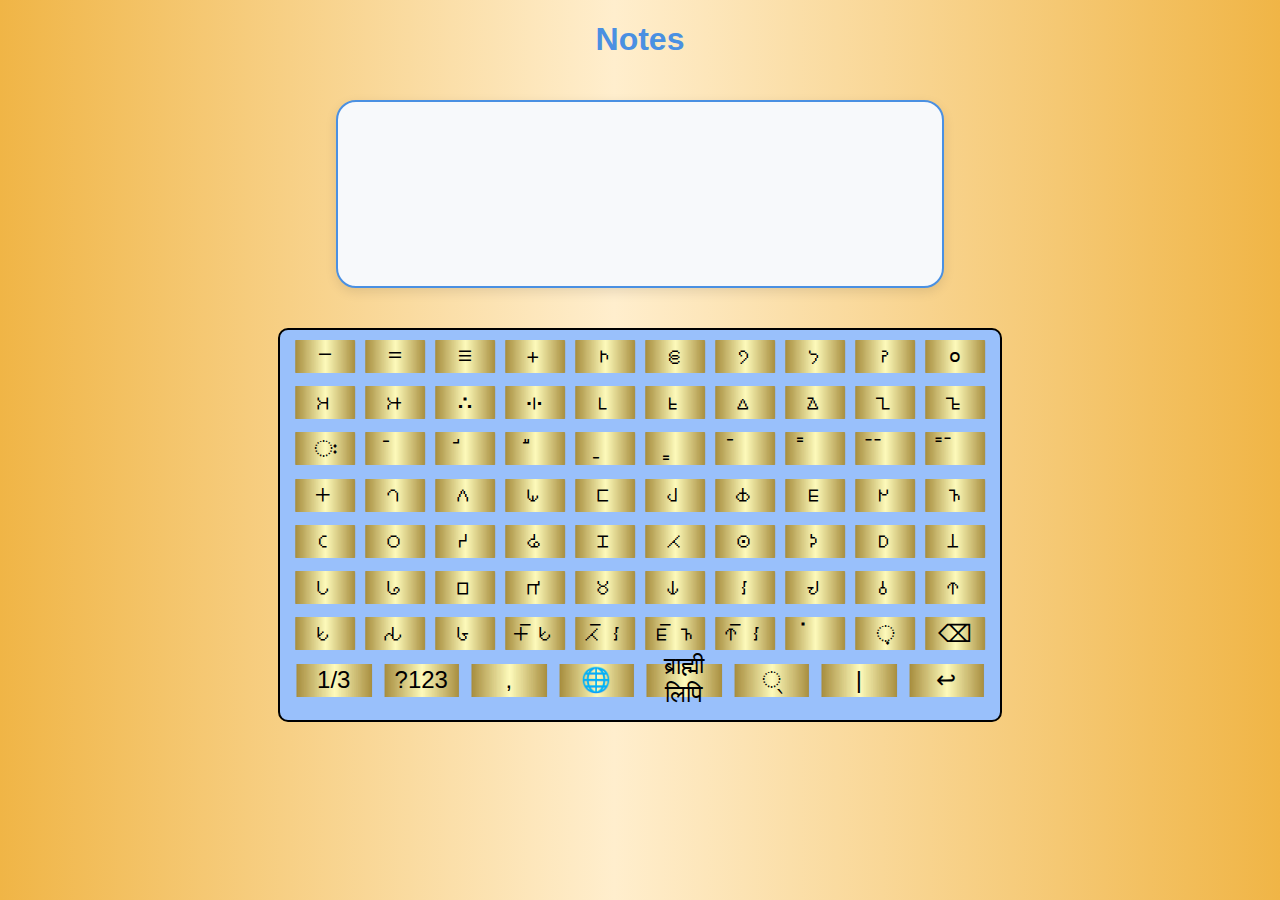
==== home.html @ 21d93ccb "Add files via upload" ====
<!DOCTYPE html>
<html lang="en">

<head>
  <meta charset="UTF-8">
  <meta name="viewport" content="width=device-width, initial-scale=1.0">
  <title>Brahmi Script Keyboard</title>
  <link rel="stylesheet" href="styles.css">
</head>

<body
  style="background: rgb(240,181,70); background: linear-gradient(90deg, rgba(240,181,70,1) 0%, rgba(255,238,205,1) 48%, rgba(240,181,70,1) 100%);">
  <div class="keyboard-container">
    <h1 style="text-align: center; font-family: Arial, sans-serif; color: #4A90E2;">Notes</h1>
    <div style="display: flex; justify-content: center; align-items: center; width: 100%; ">
      <!-- Centered Text Area -->
      <div style="text-align: center; width: 100%; max-width: 800px;">
        <textarea id="textInput" style="
        width: 90%; 
        max-width: 600px;
        height: 180px; 
        border-radius: 20px; 
        resize: none; 
        margin: 20px auto; 
        display: block; 
        font-size: 1.2rem; 
        font-family: 'Arial', sans-serif;
        line-height: 1.5; 
        box-shadow: 0 4px 12px rgba(0, 0, 0, 0.1); 
        border: 2px solid #4A90E2; 
        background-color: #F7F9FB;
        color: #333;
      " placeholder="                  लिखना शुरू करें।
      𑁈𑀰𑁆𑀭𑀻 𑀆𑀤𑀺𑀦𑀸𑀣𑀸𑀬 𑀦𑀫:𑁈 𑁈 𑀦𑀫𑁄 𑀩𑀁𑀪𑀻𑀏 𑀮𑀺𑀯𑀺𑀏𑁈 𑀬𑀳 𑀮𑀺𑀧𑀺 𑀆𑀤𑀺𑀦𑀸𑀣 𑀪𑀕𑀯𑀸𑀦𑁆 𑀚𑀻 𑀦𑁂 𑀅𑀧𑀦𑀻 𑀧𑀼𑀢𑁆𑀭𑀻 𑀩𑁆𑀭𑀸𑀳𑁆𑀫𑀻 𑀓𑁄 𑀲𑀺𑀔𑀸𑀈 𑀣𑀻, 𑀉𑀲𑀻 𑀓𑁂 𑀦𑀸𑀫 𑀲𑁂 𑀬𑀳 𑀮𑀺𑀧𑀺 𑀘𑀮𑀻 𑀳𑁃𑁇">
    </textarea>
      </div>
    </div>



    <!-- Divider -->
    <!-- <div style="width: 2px; height: 200px; background-color: #ccc;"></div> -->

  </div>

  <div class="keyboard" id="keyboard1">
    <!-- Row 1 -->
    <button data-char="𑁒">𑁒</button>
    <button data-char="𑁓">𑁓</button>
    <button data-char="𑁔">𑁔</button>
    <button data-char="𑁕">𑁕</button>
    <button data-char="𑁖">𑁖</button>
    <button data-char="𑁗">𑁗</button>
    <button data-char="𑁘">𑁘</button>
    <button data-char="𑁙">𑁙</button>
    <button data-char="𑁚">𑁚</button>
    <button data-char="०">०</button>

    <button data-char="𑀅">𑀅</button>
    <button data-char="𑀆">𑀆</button>
    <button data-char="𑀇">𑀇</button>
    <button data-char="𑀈">𑀈</button>
    <button data-char="𑀉">𑀉</button>
    <button data-char="𑀊">𑀊</button>
    <button data-char="𑀏">𑀏</button>
    <button data-char="𑀐">𑀐</button>
    <button data-char="𑀑">𑀑</button>
    <button data-char="𑀒">𑀒</button>

    <button data-char="ः">ः</button>
    <button data-char="𑀸">𑀸</button>
    <button data-char="𑀺">𑀺</button>
    <button data-char="𑀻">𑀻</button>
    <button data-char="𑀼">𑀼</button>
    <button data-char="𑀽">𑀽</button>
    <button data-char="𑁂">𑁂</button>
    <button data-char="𑁃">𑁃</button>
    <button data-char="𑁄">𑁄</button>
    <button data-char="𑁅">𑁅</button>
    <!-- Row 2 -->
    <button data-char="𑀓">𑀓</button>
    <button data-char="𑀔">𑀔</button>
    <button data-char="𑀕">𑀕</button>
    <button data-char="𑀖">𑀖</button>
    <button data-char="𑀗">𑀗</button>
    <button data-char="𑀘">𑀘</button>
    <button data-char="𑀙">𑀙</button>
    <button data-char="𑀚">𑀚</button>
    <button data-char="𑀛">𑀛</button>
    <button data-char="𑀜">𑀜</button>
    <!-- Row 3 -->
    <button data-char="𑀝">𑀝</button>
    <button data-char="𑀞">𑀞</button>
    <button data-char="𑀟">𑀟</button>
    <button data-char="𑀠">𑀠</button>
    <button data-char="𑀡">𑀡</button>
    <button data-char="𑀢">𑀢</button>
    <button data-char="𑀣">𑀣</button>
    <button data-char="𑀤">𑀤</button>
    <button data-char="𑀥">𑀥</button>
    <button data-char="𑀦">𑀦</button>
    <!-- Row 4 -->
    <button data-char="𑀧">𑀧</button>
    <button data-char="𑀨">𑀨</button>
    <button data-char="𑀩">𑀩</button>
    <button data-char="𑀪">𑀪</button>
    <button data-char="𑀫">𑀫</button>
    <button data-char="𑀬">𑀬</button>
    <button data-char="𑀭">𑀭</button>
    <button data-char="𑀮">𑀮</button>
    <button data-char="𑀯">𑀯</button>
    <button data-char="𑀰">𑀰</button>
    <!-- Row 5 -->
    <button data-char="𑀱">𑀱</button>
    <button data-char="𑀲">𑀲</button>
    <button data-char="𑀳">𑀳</button>
    <button data-char="𑀓𑁆𑀱">𑀓𑁆𑀱</button>
    <button data-char="𑀢𑁆𑀭">𑀢𑁆𑀭</button>
    <button data-char="𑀚𑁆𑀜">𑀚𑁆𑀜</button>
    <button data-char="𑀰𑁆𑀭">𑀰𑁆𑀭</button>
    <button data-char="𑀁">𑀁</button>
    <button data-char="़">़</button>
    <button data-char="←" class="⌫">⌫</button>
    <!-- Row 6 -->
    <button data-char="" class="symbol" onclick="toggleKeyboard('keyboard2')">1/3</button>
    <button data-char="" class="symbol" onclick="showOtherKeyboard()">?123</button>
    <button data-char="," class="symbol">,</button>
    <button data-char="" onclick="toggleKeyboard('keyboard6')" class="symbol">🌐</button>
    <button data-char="space" class="" style="width: 350px;">ब्राह्मी लिपि</button>
    <button data-char="्" class="">्</button>
    <button data-char="|">|</button>
    <button data-char="↩">↩</button>
  </div>
  <div id="otherKeyboard" class="keyboard" style="display: none;">
    <!-- Mockup of other keyboard -->
    <button data-char="1">1</button>
    <button data-char="2">2</button>
    <button data-char="3">3</button>
    <button data-char="4">4</button>
    <button data-char="5">5</button>
    <button data-char="6">6</button>
    <button data-char="7">7</button>
    <button data-char="8">8</button>
    <button data-char="9">9</button>
    <button data-char="0">0</button>


    <button data-char="@">@</button>
    <button data-char="#">#</button>
    <button data-char="₹">₹</button>
    <button data-char="_">_</button>
    <button data-char="&">&</button>
    <button data-char="-">-</button>
    <button data-char="+">+</button>
    <button data-char="(">(</button>
    <button data-char=")">)</button>
    <button data-char="/">/</button>

    <button data-char="~">~</button>
    <button data-char="`">`</button>
    <button data-char="|">|</button>
    <button data-char="•">•</button>
    <button data-char="√">√</button>
    <button data-char="π">π</button>
    <button data-char="÷">÷</button>
    <button data-char="x">x</button>
    <button data-char="x">x</button>
    <button data-char="△">△</button>


    <button data-char="£">£</button>
    <button data-char="€">€</button>
    <button data-char="$">$</button>
    <button data-char="¢">¢</button>
    <button data-char="^">^</button>
    <button data-char="º">º</button>
    <button data-char="=">=</button>
    <button data-char="{">{</button>
    <button data-char="}">}</button>
    <button data-char="\">\</button>
    <button data-char="%">%</button>
    <button data-char="©">©</button>
    <button data-char="®">®</button>
    <button data-char="[">[</button>
    <button data-char="]">]</button>

    <button data-char="" onclick="showOtherKeyboards()">=\< </button>
        <button data-char="*">*</button>
        <button data-char="&quot;">"</button>
        <button data-char="'">'</button>
        <button data-char=":">:</button>
        <button data-char=";">;</button>
        <!-- <buttons data-char="" style="width: 200px;color: yellow;">Spacebar</buttons> -->

        <button data-char="!">!</button>
        <button data-char="?">?</button>


        <button data-char="" onclick="showMainKeyboard()">ABC</button>
        <!-- Add more buttons or other elements as needed -->
  </div>

  <div id="otherKeyboardsigns" class="keyboard" style="display: none;">
    <button data-char="~">~</button>
    <button data-char="`">`</button>
    <button data-char="|">|</button>
    <button data-char="•">•</button>
    <button data-char="√">√</button>
    <button data-char="π">π</button>
    <button data-char="÷">÷</button>
    <button data-char="x">x</button>
    <button data-char="x">x</button>
    <button data-char="△">△</button>


    <button data-char="£">£</button>
    <button data-char="€">€</button>
    <button data-char="$">$</button>
    <button data-char="¢">¢</button>
    <button data-char="^">^</button>
    <button data-char="º">º</button>
    <button data-char="=">=</button>
    <button data-char="{">{</button>
    <button data-char="}">}</button>
    <button data-char="\">\</button>
    <button data-char="%">%</button>
    <button data-char="©">©</button>
    <button data-char="®">®</button>
    <button data-char="[">[</button>
    <button data-char="]">]</button>
    <button data-char="" onclick="showMainKeyboard()">ABC</button>
  </div> 


  <div class="keyboard" id="keyboard10" style="display: none;">
    <!-- Row 1 -->
    <button data-char="𑁒">1</button>
    <button data-char="𑁓">2</button>
    <button data-char="𑁔">3</button>
    <button data-char="𑁕">4</button>
    <button data-char="𑁖">5</button>
    <button data-char="𑁗">6</button>
    <button data-char="𑁘">7</button>
    <button data-char="𑁙">8</button>
    <button data-char="𑁚">9</button>
    <button data-char="०">0</button>

    <button data-char="𑀅">अ</button>
    <button data-char="𑀆">आ</button>
    <button data-char="𑀇">इ</button>
    <button data-char="𑀈">ई</button>
    <button data-char="𑀉">उ</button>
    <button data-char="𑀊">ऊ</button>
    <button data-char="𑀏">ए</button>
    <button data-char="𑀐">ऐ</button>
    <button data-char="𑀑">ओ</button>
    <button data-char="𑀒">औ</button>

    <button data-char="ः">अः</button>
    <button data-char="𑀸">ा</button>
    <button data-char="𑀺">ि</button>
    <button data-char="𑀻">ी</button>
    <button data-char="𑀼">ु</button>
    <button data-char="𑀽">ू</button>
    <button data-char="𑁂">े</button>
    <button data-char="𑁃">ै</button>
    <button data-char="𑁄">ो</button>
    <button data-char="𑁅">ौ</button>

    <button data-char="𑀓">क</button>
    <button data-char="𑀔">ख</button>
    <button data-char="𑀕">ग</button>
    <button data-char="𑀖">घ</button>
    <button data-char="𑀗">ङ</button>
    <button data-char="𑀘">च</button>
    <button data-char="𑀙">छ</button>
    <button data-char="𑀚">ज</button>
    <button data-char="𑀛">झ</button>
    <button data-char="𑀜">ञ</button>
    <!-- Row 3 -->
    <button data-char="𑀝">ट</button>
    <button data-char="𑀞">ठ</button>
    <button data-char="𑀟">ढ</button>
    <button data-char="𑀠">ड</button>
    <button data-char="𑀡">ण</button>
    <button data-char="𑀢">त</button>
    <button data-char="𑀣">थ</button>
    <button data-char="𑀤">द</button>
    <button data-char="𑀥">ध</button>
    <button data-char="𑀦">न</button>
    <!-- Row 4 -->
    <button data-char="𑀧">प</button>
    <button data-char="𑀨">फ</button>
    <button data-char="𑀩">ब</button>
    <button data-char="𑀪">भ</button>
    <button data-char="𑀫">म</button>
    <button data-char="𑀬">य</button>
    <button data-char="𑀭">र</button>
    <button data-char="𑀮">ल</button>
    <button data-char="𑀯">व</button>
    <button data-char="𑀰">श</button>
    <!-- Row 5 -->
    <button data-char="𑀱">ष</button>
    <button data-char="𑀲">स</button>
    <button data-char="𑀳">ह</button>
    <button data-char="𑀓𑁆𑀱">क्ष</button>
    <button data-char="𑀢𑁆𑀭">त्र</button>
    <button data-char="𑀚𑁆𑀜">ज्ञ</button>
    <button data-char="𑀰𑁆𑀭">श्र</button>
    <button data-char="𑀁">𑀁</button>
    <button data-char="़">़</button>
    <button data-char="←" class="⌫">⌫</button>

    <!-- Row 6 -->
    <button data-char="" class="symbol" onclick="toggleKeyboard('keyboard11')">1/4</button>
    <button data-char="" class="symbol" onclick="showOtherKeyboard()">?123</button>
    <button data-char="," class="symbol">,</button>
    <button data-char="" id="languageButton" class="symbol" onclick="toggleKeyboard('keyboard5')">🌐</button>
    <button data-char="space" class="" style="width: 220px !important; display: block;">ब्राह्मी लिपि</button>
    <button data-char="्" class="">्</button>
    <button data-char="|">।</button>
    <button data-char="↩">↩</button>
  </div>


  <div class="keyboard" id="keyboard11" style="display: none;">
    <button data-char="𑁒">𑁒</button>
    <button data-char="𑁓">𑁓</button>
    <button data-char="𑁔">𑁔</button>
    <button data-char="𑁕">𑁕</button>
    <button data-char="𑁖">𑁖</button>
    <button data-char="𑁗">𑁗</button>
    <button data-char="𑁘">𑁘</button>
    <button data-char="𑁙">𑁙</button>
    <button data-char="𑁚">𑁚</button>
    <button data-char="०">०</button>

    <button data-char="𑀚𑁆𑀜">ज्ञ</button>
    <button data-char="𑀢𑁆𑀭">त्र</button>
    <button data-char="𑀲𑁆𑀝">स्ट</button>
    <button data-char="𑀲𑁆𑀢">स्त</button>
    <button data-char="𑀗">ङ</button>
    <button data-char="𑀜">ञ</button>
    <button data-char="𑀰𑁆𑀭">श्र</button>
    <button data-char="𑀓𑁆𑀭">क्र</button>
    <button data-char="𑀕𑁆𑀭">ग्र</button>
    <button data-char="𑀤𑁆𑀭">द्र</button>

    <button data-char="𑀥𑁆𑀭">ध्र</button>
    <button data-char="𑀧𑁆𑀭">प्र</button>
    <button data-char="𑀩𑁆𑀭">ब्र</button>
    <button data-char="𑀪𑁆𑀭">भ्र</button>
    <button data-char="𑀫𑁆𑀭">म्र</button>
    <button data-char="𑀨𑁆𑀭">फ्र</button>
    <button data-char="𑀯𑁆𑀭">व्र</button>
    <button data-char="𑀓𑁆𑀢">क्त</button>
    <button data-char="𑀢𑁆𑀢">त्त</button>
    <button data-char="𑀳𑁆𑀫">ह्म</button>

    <button data-char="𑀭𑁆𑀭">र्र</button>
    <button data-char="𑀲𑁆𑀭">स्र</button>
    <button data-char="𑀳𑁆𑀭">ह्र</button>
    <button data-char="𑀭𑁆𑀓">र्क</button>
    <button data-char="𑀭𑁆𑀕">र्ग</button>
    <button data-char="𑀭𑁆𑀘">र्च</button>
    <button data-char="𑀭𑁆𑀚">र्ज</button>
    <button data-char="𑀭𑁆𑀢">र्त</button>
    <button data-char="𑀭𑁆𑀣">र्थ</button>
    <button data-char="𑀭𑁆𑀤">र्द</button>

    <button data-char="𑀭𑁆𑀦">र्न</button>
    <button data-char="𑀭𑁆𑀫">र्म</button>
    <button data-char="𑀭𑁆𑀰">र्श</button>
    <button data-char="𑀭𑁆𑀱">र्ष</button>
    <button data-char="𑀭𑁆𑀲">र्स</button>
    <button data-char="𑀭𑁆𑀧">र्प</button>
    <button data-char="𑀢𑁆𑀣">त्थ</button>
    <button data-char="𑀢𑁆𑀦">त्न</button>
    <button data-char="𑀢𑁆𑀫">त्म</button>
    <button data-char="𑀢𑁆𑀬">त्य</button>


    <button data-char="𑀢𑁆𑀯">त्व</button>
    <button data-char="𑀤𑁆𑀤">द्द</button>
    <button data-char="𑀤𑁆𑀥">द्ध</button>
    <button data-char="𑀤𑁆𑀩">द्ब</button>
    <button data-char="𑀤𑁆𑀪">द्भ</button>
    <button data-char="𑀤𑁆𑀫">द्म</button>
    <button data-char="𑀤𑁆𑀯">द्व</button>
    <button data-char="𑀤𑀾">दृ</button>
    <button data-char="⌫">⌫</button>
    <button data-char="⌫"></button>

    <button data-char="" class="symbol" onclick="toggleKeyboard('keyboard4')">2/3</button>
    <button data-char="" class="symbol" onclick="showOtherKeyboard()">?123</button>
    <button data-char=",">,</button>
    <button data-char="" id="languageButton" class="symbol" onclick="toggleKeyboard('keyboard5')">🌐</button>
    <button data-char="हिन्दी">हिन्दी</button>
    <button data-char="्">्</button>
    <button data-char="।">।</button>
    <button data-char="↩">↩</button>
  </div>



  <div class="keyboard" id="keyboard4" style="display: none;">

    <button data-char="𑁒">𑁒</button>
    <button data-char="𑁓">𑁓</button>
    <button data-char="𑁔">𑁔</button>
    <button data-char="𑁕">𑁕</button>
    <button data-char="𑁖">𑁖</button>
    <button data-char="𑁗">𑁗</button>
    <button data-char="𑁘">𑁘</button>
    <button data-char="𑁙">𑁙</button>
    <button data-char="𑁚">𑁚</button>
    <button data-char="०">०</button>

    <button data-char="𑀭𑁆𑀝">र्ट</button>
    <button data-char="𑀭𑁆𑀔">र्ख</button>
    <button data-char="𑀭𑁆𑀬">र्य</button>
    <button data-char="𑀔𑁆𑀬">ख्य</button>
    <button data-char="𑀚𑁆𑀬">ज्य</button>
    <button data-char="𑀢𑁆𑀬">त्य</button>
    <button data-char="𑀥𑁆𑀬">ध्य</button>
    <button data-char="𑀧𑁆𑀬">प्य</button>
    <button data-char="𑀪𑁆𑀬">भ्य</button>
    <button data-char="𑀮𑁆𑀬">ल्य</button>

    <button data-char="𑀯𑁆𑀬">व्य</button>
    <button data-char="𑀱𑁆𑀬">ष्य</button>
    <button data-char="𑀲𑁆𑀬">स्य</button>
    <button data-char="𑀦𑁆𑀝">न्ट</button>
    <button data-char="𑀦𑁆𑀢">न्त</button>
    <button data-char="𑀦𑁆𑀣">न्थ</button>
    <button data-char="𑀦𑁆𑀤">न्द</button>
    <button data-char="𑀦𑁆𑀦">न्न</button>
    <button data-char="𑀦𑁆𑀬">न्य</र्नbutton>
      <button data-char="𑀦𑁆𑀳">न्ह</button>

      <button data-char="𑀫𑁆𑀘">म्च</button>
      <button data-char="𑀫𑁆𑀝">म्ट</button>
      <button data-char="𑀫𑁆𑀢">म्त</button>
      <button data-char="𑀫𑁆𑀧">म्प</button>
      <button data-char="𑀫𑁆𑀩">म्ब</button>
      <button data-char="𑀫𑁆𑀫">म्म</button>
      <button data-char="𑀫𑁆𑀬">म्य</button>
      <button data-char="𑀫𑁆𑀳">म्ह</button>
      <button data-char="𑀡𑁆𑀟">ण्ड</button>
      <button data-char="𑀧𑁆𑀢">प्त</button>

      <button data-char="𑀧𑁆𑀧">प्प</button>
      <button data-char="𑀧𑁆𑀮">प्ल</button>
      <button data-char="𑀩𑁆𑀚">ब्ज</button>
      <button data-char="𑀩𑁆𑀤">ब्द</button>
      <button data-char="𑀩𑁆𑀩">ब्ब</button>
      <button data-char="𑀩𑁆𑀮">ब्ल</button>
      <button data-char="𑀖𑁆𑀦">घ्न</button>
      <button data-char="𑀨𑁆𑀢">फ्त</button>
      <button data-char="𑀰𑁆𑀘">श्च</button>
      <button data-char="𑀰𑁆𑀯">श्व</button>

      <!-- <button data-char="3/4">3/4</button> -->
      <button data-char="𑀮𑁆𑀝">ल्ट</button>
      <button data-char="𑀮𑁆𑀧">ल्प</button>
      <button data-char="𑀮𑁆𑀩">ल्ब</button>
      <button data-char="𑀮𑁆𑀳">ल्ह</button>
      <button data-char="𑀱𑁆𑀝">ष्ट</button>
      <button data-char="𑀱𑁆𑀡">ष्ण</button>
      <button data-char="𑀱𑁆𑀧">ष्प</button>
      <button data-char="𑀱𑁆𑀓">ष्क</button>
      <button data-char="⌫">⌫</button>
      <button data-char="⌫"></button>
      <button data-char="" class="symbol" onclick="toggleKeyboard('keyboard12')">3/4</button>
      <button data-char="" class="symbol" onclick="showOtherKeyboard()">?123</button>
      <button data-char=",">,</button>
      <button data-char="" id="languageButton" class="symbol" onclick="toggleKeyboard('keyboard5')">🌐</button>
      <button data-char="हिन्दी">हिन्दी</button>
      <button data-char="्">्</button>
      <button data-char="।">।</button>
      <button data-char="↩">↩</button>
  </div>


  <div class="keyboard" id="keyboard5" style="display: none;">

    <button data-char="𑁒">𑁒</button>
    <button data-char="𑁓">𑁓</button>
    <button data-char="𑁔">𑁔</button>
    <button data-char="𑁕">𑁕</button>
    <button data-char="𑁖">𑁖</button>
    <button data-char="𑁗">𑁗</button>
    <button data-char="𑁘">𑁘</button>
    <button data-char="𑁙">𑁙</button>
    <button data-char="𑁚">𑁚</button>
    <button data-char="०">०</button>

    <button data-char="ऍ">ऍ</button>
    <button data-char="ऑ">ऑ</button>
    <button data-char="ऎ">ऎ</button>
    <button data-char="ऒ">ऒ</button>
    <button data-char="ॵ">ॵ</button>
    <button data-char="ॳ">ॳ</button>
    <button data-char="ॴ">ॴ</button>
    <button data-char="ॶ">ॶ</button>
    <button data-char="ॷ">ॷ</button>
    <button data-char="ॠ">ॠ</button>

    <button data-char="ॅ">ॅ</button>
    <button data-char="ॉ">ॉ</button>
    <button data-char="ॆ">ॆ</button>
    <button data-char="ॊ">ॊ</button>
    <button data-char="ॏ">ॏ</button>
    <button data-char="ऺ">ऺ</button>
    <button data-char="ऻ">ऻ</button>
    <button data-char="ॖ">ॖ</button>
    <button data-char="ॗ">ॗ</button>
    <button data-char="𑀿">ॄ</button>

    <button data-char="𑀍">ऌ</button>
    <button data-char="ॡ">ॡ</button>
    <button data-char="ऄ">ऄ</button>
    <button data-char="ॲ">ॲ</button>
    <button data-char="ॹ">ॹ</button>
    <button data-char="ॺ">ॺ</button>
    <button data-char="ॻ">ॻ</button>
    <button data-char="ॼ">ॼ</button>
    <button data-char="ॾ">ॾ</button>
    <button data-char="ॿ">ॿ</button>

    <button data-char="𑁀">ॢ</button>
    <button data-char="𑁁">ॣ</button>
    <button data-char="ऀ">ऀ</button>
    <button data-char="॒">॒</button>
    <button data-char=" ऺ ">॑</button>
    <button data-char="ॽ">ॽ</button>
    <button data-char="ऩ">ऩ</button>
    <button data-char="ऱ">ऱ</button>
    <button data-char="ऴ">ऴ</button>
    <button data-char="𑀴">ळ</button>
    

    <button data-char="॰">॰</button>
    <button data-char="  ॓ ">॓</button>
    <button data-char="  ॔ ">॔</button>
    <button data-char="ॎ">ॎ</button>
    <button data-char="ः">ः</button>
    <button data-char="ऽ">ऽ</button>
    <button data-char="॥">॥</button>
    <button data-char="ॐ">ॐ</button>
    <button data-char="⌫">⌫</button>
    <button data-char="⌫"></button>

    <button data-char="" onclick=" toggleKeyboard('keyboard6')">4/4</button>
    <button data-char="" class="symbol" onclick="showOtherKeyboard()">?123</button>
    <button data-char=",">,</button>
    <button data-char="" onclick="toggleKeyboard('keyboard9')">🌐</button>

    <button data-char="हिन्दी">हिन्दी</button>
    <button data-char="्">्</button>
    <button data-char="।">।</button>
    <button data-char="↩">↩</button>

  </div>



  <div class="keyboard" id="keyboard6" style="display: none;">
    <!-- Row 1 -->
    <button data-char="𑁒">1</button>
    <button data-char="𑁓">2</button>
    <button data-char="𑁔">3</button>
    <button data-char="𑁕">4</button>
    <button data-char="𑁖">5</button>
    <button data-char="𑁗">6</button>
    <button data-char="𑁘">7</button>
    <button data-char="𑁙">8</button>
    <button data-char="𑁚">9</button>
    <button data-char="०">0</button>

    <button data-char="𑀅">a</button>
    <button data-char="𑀆">aa</button>
    <button data-char="𑀇">i</button>
    <button data-char="𑀈">ee</button>
    <button data-char="𑀉">u</button>
    <button data-char="𑀊">oo</button>
    <button data-char="𑀏">e</button>
    <button data-char="𑀐">ai</button>
    <button data-char="𑀑">o</button>
    <button data-char="𑀒">au</button>

    <button data-char="ः">ah</button>
    <button data-char="𑀸">a</button>
    <button data-char="𑀺">i</button>
    <button data-char="𑀻">ee</button>
    <button data-char="𑀼">u</button>
    <button data-char="𑀽">oo</button>
    <button data-char="𑁂">e</button>
    <button data-char="𑁃">ai</button>
    <button data-char="𑁄">o</button>
    <button data-char="𑁅">au</button>

    <button data-char="𑀓">ka</button>
    <button data-char="𑀔">kha</button>
    <button data-char="𑀕">ga</button>
    <button data-char="𑀖">gha</button>
    <button data-char="𑀗">na</button>
    <button data-char="𑀘">cha</button>
    <button data-char="𑀙">chha</button>
    <button data-char="𑀚">ja</button>
    <button data-char="𑀛">jha</button>
    <button data-char="𑀜">na</button>
    <!-- Row 3 -->
    <button data-char="𑀝">ta</button>
    <button data-char="𑀞">tha</button>
    <button data-char="𑀟">da</button>
    <button data-char="𑀠">dha</button>
    <button data-char="𑀡">na</button>
    <button data-char="𑀢">ta</button>
    <button data-char="𑀣">tha</button>
    <button data-char="𑀤">da</button>
    <button data-char="𑀥">dha</button>
    <button data-char="𑀦">na</button>
    <!-- Row 4 -->
    <button data-char="𑀧">pa</button>
    <button data-char="𑀨">pha/fa</button>
    <button data-char="𑀩">ba</button>
    <button data-char="𑀪">bha</button>
    <button data-char="𑀫">ma</button>
    <button data-char="𑀬">ya</button>
    <button data-char="𑀭">ra</button>
    <button data-char="𑀮">la</button>
    <button data-char="𑀯">va</button>
    <button data-char="𑀰">sha</button>
    <!-- Row 5 -->
    <button data-char="𑀱">sha</button>
    <button data-char="𑀲">sa</button>
    <button data-char="𑀳">ha</button>
    <button data-char="𑀓𑁆𑀱">ksha</button>
    <button data-char="𑀢𑁆𑀭">tra</button>
    <button data-char="𑀚𑁆𑀜">gya</button>
    <button data-char="𑀰𑁆𑀭">shra</button>
    <button data-char="𑀁">n</button>
    <button data-char="़">़</button>
    <button data-char="←" class="⌫">⌫</button>

    <!-- Row 6 -->
    

    <button data-char="" class="symbol" onclick="toggleKeyboard('keyboard7')">1/4</button>

    <button data-char="" class="symbol" onclick="showOtherKeyboard()">?123</button>
    <button data-char="," class="symbol">,</button>
    <button data-char="" onclick="toggleKeyboard('keyboard10')">🌐</button>
    <button data-char="space" class="" style="width: 200px;">ब्राह्मी लिपि</button>
    <button data-char="्" class="">्</button>
    <button data-char="|">।</button>
    <button data-char="↩">↩</button>
  </div>


  <div class="keyboard" id="keyboard7" style="display: none;">

    <button data-char="𑁒">𑁒</button>
    <button data-char="𑁓">𑁓</button>
    <button data-char="𑁔">𑁔</button>
    <button data-char="𑁕">𑁕</button>
    <button data-char="𑁖">𑁖</button>
    <button data-char="𑁗">𑁗</button>
    <button data-char="𑁘">𑁘</button>
    <button data-char="𑁙">𑁙</button>
    <button data-char="𑁚">𑁚</button>
    <button data-char="०">०</button>

    <button data-char="𑀚𑁆𑀜">gya</button>
    <button data-char="𑀢𑁆𑀭">tra</button>
    <button data-char="𑀲𑁆𑀝">sta</button>
    <button data-char="𑀲𑁆𑀢">sta</button>
    <button data-char="𑀗">na</button>
    <button data-char="𑀜">na</button>
    <button data-char="𑀰𑁆𑀭">shra</button>
    <button data-char="𑀓𑁆𑀭">kra</button>
    <button data-char="𑀕𑁆𑀭">gra</button>
    <button data-char="𑀤𑁆𑀭">dra</button>

    <button data-char="𑀥𑁆𑀭">dhra</button>
    <button data-char="𑀧𑁆𑀭">pra</button>
    <button data-char="𑀩𑁆𑀭">bra</button>
    <button data-char="𑀪𑁆𑀭">bhra</button>
    <button data-char="𑀫𑁆𑀭">mra</button>
    <button data-char="𑀨𑁆𑀭">fra</button>
    <button data-char="𑀯𑁆𑀭">vra</button>
    <button data-char="𑀓𑁆𑀢">kta</button>
    <button data-char="𑀢𑁆𑀢">tta</button>
    <button data-char="𑀳𑁆𑀫">hma</button>

    <button data-char="𑀭𑁆𑀭">rra</button>
    <button data-char="𑀲𑁆𑀭">sra</button>
    <button data-char="𑀳𑁆𑀭">hra</button>
    <button data-char="𑀭𑁆𑀓">kra</button>
    <button data-char="𑀭𑁆𑀕">rga</button>
    <button data-char="𑀭𑁆𑀘">rcha</button>
    <button data-char="𑀭𑁆𑀚">rja</button>
    <button data-char="𑀭𑁆𑀢">rta</button>
    <button data-char="𑀭𑁆𑀣">rtha</button>
    <button data-char="𑀭𑁆𑀤">rda</button>

    <button data-char="𑀭𑁆𑀦">rna</button>
    <button data-char="𑀭𑁆𑀫">rma</button>
    <button data-char="𑀭𑁆𑀰">rsha</button>
    <button data-char="𑀭𑁆𑀱">rsha</button>
    <button data-char="𑀭𑁆𑀲">rsa</button>
    <button data-char="𑀭𑁆𑀧">rpa</button>
    <button data-char="𑀢𑁆𑀣">ttha</button>
    <button data-char="𑀢𑁆𑀦">tna</button>
    <button data-char="𑀢𑁆𑀫">tma</button>
    <button data-char="𑀢𑁆𑀬">tya</button>

    <button data-char="">1/2</button>
    <button data-char="𑀢𑁆𑀯">tva</button>
    <button data-char="𑀤𑁆𑀤">dda</button>
    <button data-char="𑀤𑁆𑀥">ddha</button>
    <button data-char="𑀤𑁆𑀩">dba</button>
    <button data-char="𑀤𑁆𑀪">dbha</button>
    <button data-char="𑀤𑁆𑀫">dma</button>
    <button data-char="𑀤𑁆𑀯">dva</button>
    <button data-char="𑀤𑀾">dri</button>
    <button data-char="⌫">⌫</button>
    <button data-char="" onclick="toggleKeyboard ('keyboard8')">2/4</button>
    <button data-char="" class="symbol" onclick="showOtherKeyboard()">?123</button>
    <button data-char=",">,</button>
    <button data-char="" onclick="toggleKeyboard('keyboard10')">🌐</button>
    <button data-char="हिन्दी">हिन्दी</button>
    <button data-char="्">्</button>
    <button data-char="।">।</button>
    <button data-char="↩">↩</button>
  </div>

  <div class="keyboard" id="keyboard8" style="display: none;">

    <button data-char="𑁒">𑁒</button>
    <button data-char="𑁓">𑁓</button>
    <button data-char="𑁔">𑁔</button>
    <button data-char="𑁕">𑁕</button>
    <button data-char="𑁖">𑁖</button>
    <button data-char="𑁗">𑁗</button>
    <button data-char="𑁘">𑁘</button>
    <button data-char="𑁙">𑁙</button>
    <button data-char="𑁚">𑁚</button>
    <button data-char="०">०</button>

    <button data-char="𑀭𑁆𑀝">rta</button>
    <button data-char="𑀭𑁆𑀔">raha</button>
    <button data-char="𑀭𑁆𑀬">rya</button>
    <button data-char="𑀔𑁆𑀬">khya</button>
    <button data-char="𑀚𑁆𑀬">jya</button>
    <button data-char="𑀢𑁆𑀬">tya</button>
    <button data-char="𑀥𑁆𑀬">dhya</button>
    <button data-char="𑀧𑁆𑀬">pya</button>
    <button data-char="𑀪𑁆𑀬">vhya</button>
    <button data-char="𑀮𑁆𑀬">lya</button>

    <button data-char="𑀯𑁆𑀬">vya</button>
    <button data-char="𑀱𑁆𑀬">shya</button>
    <button data-char="𑀲𑁆𑀬">sya</button>
    <button data-char="𑀦𑁆𑀝">nta</button>
    <button data-char="𑀦𑁆𑀢">nta</button>
    <button data-char="𑀦𑁆𑀣">ntha</button>
    <button data-char="𑀦𑁆𑀤">nda</button>
    <button data-char="𑀦𑁆𑀦">nna</button>
    <button data-char="𑀦𑁆𑀬">nya</र्नbutton>
      <button data-char="𑀦𑁆𑀳">nha</button>

      <button data-char="𑀫𑁆𑀘">mcha</button>
      <button data-char="𑀫𑁆𑀝">mta</button>
      <button data-char="𑀫𑁆𑀢">mta</button>
      <button data-char="𑀫𑁆𑀧">mpa</button>
      <button data-char="𑀫𑁆𑀩">mba</button>
      <button data-char="𑀫𑁆𑀫">mma</button>
      <button data-char="𑀫𑁆𑀬">mya</button>
      <button data-char="𑀫𑁆𑀳">mha</button>
      <button data-char="𑀡𑁆𑀟">nda</button>
      <button data-char="𑀧𑁆𑀢">pta</button>

      <button data-char="𑀧𑁆𑀧">ppa</button>
      <button data-char="𑀧𑁆𑀮">pla</button>
      <button data-char="𑀩𑁆𑀚">bja</button>
      <button data-char="𑀩𑁆𑀤">bda</button>
      <button data-char="𑀩𑁆𑀩">bba</button>
      <button data-char="𑀩𑁆𑀮">bla</button>
      <button data-char="𑀖𑁆𑀦">ghna</button>
      <button data-char="𑀨𑁆𑀢">phta</button>
      <button data-char="𑀰𑁆𑀘">shcha</button>
      <button data-char="𑀰𑁆𑀯">shva</button>

      <button data-char="">3/4</button>
      <button data-char="𑀮𑁆𑀝">lta</button>
      <button data-char="𑀮𑁆𑀧">lpa</button>
      <button data-char="𑀮𑁆𑀩">lba</button>
      <button data-char="𑀮𑁆𑀳">lha</button>
      <button data-char="𑀱𑁆𑀝">shta</button>
      <button data-char="𑀱𑁆𑀡">shna</button>
      <button data-char="𑀱𑁆𑀧">shpa</button>
      <button data-char="𑀱𑁆𑀓">shka</button>
      <button data-char="⌫">⌫</button>
      <button data-char="" onclick="toggleKeyboard ('keyboard9')">3/4</button>

      <button data-char="" class="symbol" onclick="showOtherKeyboard()">?123</button>
      <button data-char=",">,</button>
      <button data-char="" onclick="toggleKeyboard('keyboard10')">🌐</button>
      <button data-char="हिन्दी">हिन्दी</button>
      <button data-char="्">्</button>
      <button data-char="।">।</button>
      <button data-char="↩">↩</button>

  </div>

  <div class="keyboard" id="keyboard9" style="display: none;">

    <button data-char="𑁒">𑁒</button>
    <button data-char="𑁓">𑁓</button>
    <button data-char="𑁔">𑁔</button>
    <button data-char="𑁕">𑁕</button>
    <button data-char="𑁖">𑁖</button>
    <button data-char="𑁗">𑁗</button>
    <button data-char="𑁘">𑁘</button>
    <button data-char="𑁙">𑁙</button>
    <button data-char="𑁚">𑁚</button>
    <button data-char="०">०</button>

    <button data-char="ऍ">ऍ</button>
    <button data-char="ऑ">ऑ</button>
    <button data-char="ऎ">ऎ</button>
    <button data-char="ऒ">ऒ</button>
    <button data-char="ॵ">ॵ</button>
    <button data-char="ॳ">ॳ</button>
    <button data-char="ॴ">ॴ</button>
    <button data-char="ॶ">ॶ</button>
    <button data-char="ॷ">ॷ</button>
    <button data-char="ॠ">ॠ</button>

    <button data-char="ॅ">ॅ</button>
    <button data-char="ॉ">ॉ</button>
    <button data-char="ॆ">ॆ</button>
    <button data-char="ॊ">ॊ</button>
    <button data-char="ॏ">ॏ</button>
    <button data-char="ऺ">ऺ</button>
    <button data-char="ऻ">ऻ</button>
    <button data-char="ॖ">ॖ</button>
    <button data-char="ॗ">ॗ</button>
    <button data-char="𑀿">ॄ</button>

    <button data-char="𑀍">ऌ</button>
    <button data-char="ॡ">ॡ</button>
    <button data-char="ऄ">ऄ</button>
    <button data-char="ॲ">ॲ</button>
    <button data-char="ॹ">ॹ</button>
    <button data-char="ॺ">ॺ</button>
    <button data-char="ॻ">ॻ</button>
    <button data-char="ॼ">ॼ</button>
    <button data-char="ॾ">ॾ</button>
    <button data-char="ॿ">ॿ</button>

    <button data-char="𑁀">ॢ</button>
    <button data-char="𑁁">ॣ</button>
    <button data-char="ऀ">ऀ</button>
    <button data-char="॒">॒</button>
    <button data-char=" ऺ ">॑</button>
    <button data-char="ॽ">ॽ</button>
    <button data-char="ऩ">ऩ</button>
    <button data-char="ऱ">ऱ</button>
    <button data-char="ऴ">ऴ</button>
    <button data-char="𑀴">ळ</button>

  
    <button data-char="॰">॰</button>
    <button data-char="  ॓ ">॓</button>
    <button data-char="  ॔ ">॔</button>
    <button data-char="ॎ">ॎ</button>
    <button data-char="ः">ः</button>
    <button data-char="ऽ">ऽ</button>
    <button data-char="॥">॥</button>
    <button data-char="ॐ">ॐ</button>
    <button data-char="⌫">⌫</button>
    <button data-char=""></button>
    <button data-char="" onclick="toggleKeyboard ('keyboard6')">4/4</button>
    <button data-char="" class="symbol" onclick="showOtherKeyboard()">?123</button>
    <button data-char=",">,</button>
    <button data-char="" onclick="toggleKeyboard('keyboard10')">🌐</button>
    <button data-char="हिन्दी">हिन्दी</button>
    <button data-char="्">्</button>
    <button data-char="।">।</button>
    <button data-char="↩">↩</button>

  </div>

  <div class="keyboard" id="keyboard2" style="display: none;">




    <button data-char="𑀚𑁆𑀜">𑀚𑁆𑀜</button>
    <button data-char="𑀢𑁆𑀭">𑀢𑁆𑀭</button>
    <button data-char="𑀲𑁆𑀝">𑀲𑁆𑀝</button>
    <button data-char="𑀲𑁆𑀢">𑀲𑁆𑀢</button>
    <button data-char="𑀗">𑀗</button>
    <button data-char="𑀜">𑀜</button>
    <button data-char="𑀰𑁆𑀭">𑀰𑁆𑀭</button>
    <button data-char="𑀓𑁆𑀭">𑀓𑁆𑀭</button>
    <button data-char="𑀕𑁆𑀭">𑀕𑁆𑀭</button>
    <button data-char="𑀤𑁆𑀭">𑀤𑁆𑀭</button>

    <button data-char="𑀥𑁆𑀭">𑀥𑁆𑀭</button>
    <button data-char="𑀧𑁆𑀭">𑀧𑁆𑀭</button>
    <button data-char="𑀩𑁆𑀭">𑀩𑁆𑀭</button>
    <button data-char="𑀪𑁆𑀭">𑀪𑁆𑀭</button>
    <button data-char="𑀫𑁆𑀭">𑀫𑁆𑀭</button>
    <button data-char="𑀨𑁆𑀭">𑀨𑁆𑀭</button>
    <button data-char="𑀯𑁆𑀭">𑀯𑁆𑀭</button>
    <button data-char="𑀓𑁆𑀢">𑀓𑁆𑀢</button>
    <button data-char="𑀢𑁆𑀢">𑀢𑁆𑀢</button>
    <button data-char="𑀳𑁆𑀫">𑀳𑁆𑀫</button>

    <button data-char="𑀭𑁆𑀭">𑀭𑁆𑀭</button>
    <button data-char="𑀲𑁆𑀭">𑀲𑁆𑀭</button>
    <button data-char="𑀳𑁆𑀭">𑀳𑁆𑀭</button>
    <button data-char="𑀭𑁆𑀓">𑀭𑁆𑀓</button>
    <button data-char="𑀭𑁆𑀕">𑀭𑁆𑀕</button>
    <button data-char="𑀭𑁆𑀘">𑀭𑁆𑀘</button>
    <button data-char="𑀭𑁆𑀚">𑀭𑁆𑀚</button>
    <button data-char="𑀭𑁆𑀢">𑀭𑁆𑀢</button>
    <button data-char="𑀭𑁆𑀣">𑀭𑁆𑀣</button>
    <button data-char="𑀭𑁆𑀤">𑀭𑁆𑀤</button>

    <button data-char="𑀭𑁆𑀦">𑀭𑁆𑀦</button>
    <button data-char="𑀭𑁆𑀫">𑀭𑁆𑀫</button>
    <button data-char="𑀭𑁆𑀰">𑀭𑁆𑀰</button>
    <button data-char="𑀭𑁆𑀱">𑀭𑁆𑀱</button>
    <button data-char="𑀭𑁆𑀲">𑀭𑁆𑀲</button>
    <button data-char="𑀭𑁆𑀧">𑀭𑁆𑀧</button>
    <button data-char="𑀢𑁆𑀣">𑀢𑁆𑀣</button>
    <button data-char="𑀢𑁆𑀦">𑀢𑁆𑀦</button>
    <button data-char="𑀢𑁆𑀫">𑀢𑁆𑀫</button>
    <button data-char="𑀢𑁆𑀬">𑀢𑁆𑀬</button>

    
    <button data-char="𑀢𑁆𑀯">𑀢𑁆𑀯</button>
    <button data-char="𑀤𑁆𑀤">𑀤𑁆𑀤</button>
    <button data-char="𑀤𑁆𑀥">𑀤𑁆𑀥</button>
    <button data-char="𑀤𑁆𑀩">𑀤𑁆𑀩</button>
    <button data-char="𑀤𑁆𑀪">𑀤𑁆𑀪</button>
    <button data-char="𑀤𑁆𑀫">𑀤𑁆𑀫</button>
    <button data-char="𑀤𑁆𑀯">𑀤𑁆𑀯</button>
    <button data-char="𑀤𑀾">𑀤𑀾</button>
    <button data-char="←">←</button>
    <button data-char=""></button>
    <button data-char="" onclick=" toggleKeyboard ('keyboard3')">2/3</button>
    <button data-char="" class="symbol" onclick="showOtherKeyboard()">?123</button>
    <button data-char=",">,</button>
    <button data-char="" onclick="toggleKeyboard('keyboard1')">🌐</button>
    <button data-char="हिन्दी">हिन्दी</button>
    <button data-char="्">्</button>
    <button data-char="।">।</button>
    <button data-char="↩">↩</button>

  </div>

  <div class="keyboard" id="keyboard3" style="display: none;">



    <button data-char="𑀭𑁆𑀝">𑀭𑁆𑀝</button>
    <button data-char="𑀭𑁆𑀔">𑀭𑁆𑀔</button>
    <button data-char="𑀭𑁆𑀬">𑀭𑁆𑀬</button>
    <button data-char="𑀔𑁆𑀬">𑀔𑁆𑀬</button>
    <button data-char="𑀚𑁆𑀬">𑀚𑁆𑀬</button>
    <button data-char="𑀢𑁆𑀬">𑀢𑁆𑀬</button>
    <button data-char="𑀥𑁆𑀬">𑀥𑁆𑀬</button>
    <button data-char="𑀧𑁆𑀬">𑀧𑁆𑀬</button>
    <button data-char="𑀪𑁆𑀬">𑀪𑁆𑀬</button>
    <button data-char="𑀮𑁆𑀬">𑀮𑁆𑀬</button>

    <button data-char="𑀯𑁆𑀬">𑀯𑁆𑀬</button>
    <button data-char="𑀱𑁆𑀬">𑀱𑁆𑀬</button>
    <button data-char="𑀲𑁆𑀬">𑀲𑁆𑀬</button>
    <button data-char="𑀦𑁆𑀝">𑀦𑁆𑀝</button>
    <button data-char="𑀦𑁆𑀢">𑀦𑁆𑀢</button>
    <button data-char="𑀦𑁆𑀣">𑀦𑁆𑀣</button>
    <button data-char="𑀦𑁆𑀤">𑀦𑁆𑀤</button>
    <button data-char="𑀦𑁆𑀦">𑀦𑁆𑀦</button>
    <button data-char="𑀦𑁆𑀬">𑀦𑁆𑀬</र्नbutton>
      <button data-char="𑀦𑁆𑀳">𑀦𑁆𑀳</button>

      <button data-char="𑀫𑁆𑀘">𑀫𑁆𑀘</button>
      <button data-char="𑀫𑁆𑀝">𑀫𑁆𑀝</button>
      <button data-char="𑀫𑁆𑀢">𑀫𑁆𑀢</button>
      <button data-char="𑀫𑁆𑀧">𑀫𑁆𑀧</button>
      <button data-char="𑀫𑁆𑀩">𑀫𑁆𑀩</button>
      <button data-char="𑀫𑁆𑀫">𑀫𑁆𑀫</button>
      <button data-char="𑀫𑁆𑀬">𑀫𑁆𑀬</button>
      <button data-char="𑀫𑁆𑀳">𑀫𑁆𑀳</button>
      <button data-char="𑀡𑁆𑀟">𑀡𑁆𑀟</button>
      <button data-char="𑀧𑁆𑀢">𑀧𑁆𑀢</button>

      <button data-char="𑀧𑁆𑀧">𑀧𑁆𑀧</button>
      <button data-char="𑀧𑁆𑀮">𑀧𑁆𑀮</button>
      <button data-char="𑀩𑁆𑀚">𑀩𑁆𑀚</button>
      <button data-char="𑀩𑁆𑀤">𑀩𑁆𑀤</button>
      <button data-char="𑀩𑁆𑀩">𑀩𑁆𑀩</button>
      <button data-char="𑀩𑁆𑀮">𑀩𑁆𑀮</button>
      <button data-char="𑀖𑁆𑀦">𑀖𑁆𑀦</button>
      <button data-char="𑀨𑁆𑀢">𑀨𑁆𑀢</button>
      <button data-char="𑀰𑁆𑀘">𑀰𑁆𑀘</button>
      <button data-char="𑀰𑁆𑀯">𑀰𑁆𑀯</button>

      <!-- <button data-char="3/4">3/4</button> -->
      <button data-char="𑀮𑁆𑀝">𑀮𑁆𑀝</button>
      <button data-char="𑀮𑁆𑀧">𑀮𑁆𑀧</button>
      <button data-char="𑀮𑁆𑀩">𑀮𑁆𑀩</button>
      <button data-char="𑀮𑁆𑀳">𑀮𑁆𑀳</button>
      <button data-char="𑀱𑁆𑀝">𑀱𑁆𑀝</button>
      <button data-char="𑀱𑁆𑀡">𑀱𑁆𑀡</button>
      <button data-char="𑀱𑁆𑀧">𑀱𑁆𑀧</button>
      <button data-char="𑀱𑁆𑀓">𑀱𑁆𑀓</button>
      <button data-char="←">←</button>
      <button data-char=""></button>
      <button data-char="" onclick="toggleKeyboard ('keyboard1')">3/3</button>
      <button data-char="" class="symbol" onclick="showOtherKeyboard()">?123</button>
      <button data-char=",">,</button>
      <button data-char="" onclick="toggleKeyboard('keyboard11')">🌐</button>
      <button data-char="हिन्दी">हिन्दी</button>
      <button data-char="्">्</button>
      <button data-char="।">।</button>
      <button data-char="↩">↩</button>
  </div>
   <div class="keyboard" id="keyboard12" style="display: none;">
    <button data-char="𑁒">𑁒</button>
    <button data-char="𑁓">𑁓</button>
    <button data-char="𑁔">𑁔</button>
    <button data-char="𑁕">𑁕</button>
    <button data-char="𑁖">𑁖</button>
    <button data-char="𑁗">𑁗</button>
    <button data-char="𑁘">𑁘</button>
    <button data-char="𑁙">𑁙</button>
    <button data-char="𑁚">𑁚</button>
    <button data-char="०">०</button>

    <button data-char="ऍ">ऍ</button>
    <button data-char="ऑ">ऑ</button>
    <button data-char="ऎ">ऎ</button>
    <button data-char="ऒ">ऒ</button>
    <button data-char="ॵ">ॵ</button>
    <button data-char="ॳ">ॳ</button>
    <button data-char="ॴ">ॴ</button>
    <button data-char="ॶ">ॶ</button>
    <button data-char="ॷ">ॷ</button>
    <button data-char="ॠ">ॠ</button>

    <button data-char="ॅ">ॅ</button>
    <button data-char="ॉ">ॉ</button>
    <button data-char="ॆ">ॆ</button>
    <button data-char="ॊ">ॊ</button>
    <button data-char="ॏ">ॏ</button>
    <button data-char="ऺ">ऺ</button>
    <button data-char="ऻ">ऻ</button>
    <button data-char="ॖ">ॖ</button>
    <button data-char="ॗ">ॗ</button>
    <button data-char="𑀿">ॄ</button>

    <button data-char="𑀍">ऌ</button>
    <button data-char="ॡ">ॡ</button>
    <button data-char="ऄ">ऄ</button>
    <button data-char="ॲ">ॲ</button>
    <button data-char="ॹ">ॹ</button>
    <button data-char="ॺ">ॺ</button>
    <button data-char="ॻ">ॻ</button>
    <button data-char="ॼ">ॼ</button>
    <button data-char="ॾ">ॾ</button>
    <button data-char="ॿ">ॿ</button>

    <button data-char="𑁀">ॢ</button>
    <button data-char="𑁁">ॣ</button>
    <button data-char="ऀ">ऀ</button>
    <button data-char="॒">॒</button>
    <button data-char=" ऺ ">॑</button>
    <button data-char="ॽ">ॽ</button>
    <button data-char="ऩ">ऩ</button>
    <button data-char="ऱ">ऱ</button>
    <button data-char="ऴ">ऴ</button>
    <button data-char="𑀴">ळ</button>

  
    <button data-char="॰">॰</button>
    <button data-char="  ॓ ">॓</button>
    <button data-char="  ॔ ">॔</button>
    <button data-char="ॎ">ॎ</button>
    <button data-char="ः">ः</button>
    <button data-char="ऽ">ऽ</button>
    <button data-char="॥">॥</button>
    <button data-char="ॐ">ॐ</button>
    <button data-char="⌫">⌫</button>
    <button data-char=""></button>
    <button data-char="" onclick="toggleKeyboard ('keyboard10')">4/4</button>
    <button data-char="" class="symbol" onclick="showOtherKeyboard()">?123</button>
    <button data-char=",">,</button>
    <button data-char="" onclick="toggleKeyboard('keyboard10')">🌐</button>
    <button data-char="हिन्दी">हिन्दी</button>
    <button data-char="्">्</button>
    <button data-char="।">।</button>
    <button data-char="↩">↩</button>

    </div> 

  <script src="script.js"></script>

</body>

</html>
---- styles.css ----
/* General Keyboard Layout */
/* .keyboard {
    display: flex;
    flex-wrap: wrap; 
    max-width: 700px; 
    margin: 20px auto;
    gap: 0; 
    justify-content: center;
    padding: 10px;
    border: 2px solid black;
    border-radius: 10px;
    background-color: #99C0FB;
    flex-direction: row; 
   
} 


.keyboard button {
    flex: 1 1 10%; 
    max-width: 10%; 
    height: 69px;
    
    
    font-size: 1.5rem;
    text-align: center;
    cursor: pointer;
    background-image: url('/img/Brahmi\ lipi\ tools\ symbol_20241103_163634_0000.png');
    background-size: cover;
    background-position: center;
    background-repeat: no-repeat;
    background-color: transparent;
    border: none;
    display: flex;
    align-items: center;
    justify-content: center;
  
} */
/* .keyboard button { 
  width: 33px;
  height: 33px;
  font-size: 1.1rem;
  text-align: center;
  cursor: pointer;
  background-color: transparent;
  background-image: url('/img/Brahmi\ lipi\ tools\ symbol_20241103_163634_0000.png');
  background-size: cover;
  background-position: center;
  background-repeat: no-repeat;
  border: none;
  transition: background-color 0.2s;
  display: flex;
  align-items: center;
  justify-content: center;
} */




.keyboard {
  display: flex;
  flex-wrap: wrap;
  max-width: 700px;
  height: 370px; /* Adjusted for a reasonable button layout */
  margin: 20px auto;
  gap: 0;
  justify-content: center;
  padding: 10px;
  border: 2px solid black;
  border-radius: 10px;
  background-color: #99C0FB;
  flex-direction: row;
  overflow: auto; /* Allows scrolling if content exceeds height */
}

/* Button Styling */
.keyboard button {
  flex: 1 1 10%;
  /* max-width: 10%; */
  height: 33px;
  width: 33px;
  padding: 2px;
  
  font-size: 1.5rem;
  text-align: center;
  cursor: pointer;
  background-image: url('img/Brahmi lipi tools symbol_20241103_163634_0000.png');
  background-size: cover;
  background-position: center;
  background-repeat: no-repeat;
  background-color: transparent;
  border: none;
  display: flex;
  align-items: center;
  justify-content: center;
}

/* Hover Effect */
.keyboard button:hover {
    background-color: rgba(209, 209, 209, 0.7); 
}

/* Special Button Styling */
.keyboard button.space,
.keyboard button.backspace {
    flex: 1 1 20%; /* Larger buttons take two slots (20% width each) */
    max-width: 20%;
    border-radius: 8px;
}

/* Responsive Adjustments */
@media (max-width: 480px) {
    .keyboard {
        max-width: 100%;
        padding: 6px;
    }

    .keyboard button {
        height: 33px; /* Reduces button height for smaller screens */
        font-size: 1.1rem;
    }
}

  .symbol {
    font-size: 24px;
    padding: 10px 20px;
    /* color: black; */
    /* background-color: #f1f1f1; */
    border: none;
    border-radius: 5px;
    cursor: pointer;
  }
  
  .modal {
    display: none; /* Hidden by default */
    position: fixed;
    top: 0;
    left: 0;
    width: 100%;
    height: 100%;
    background-color: rgba(0, 0, 0, 0.5);
    justify-content: center;
    align-items: center;
  }
  
  .modal-content {
    background-color: white;
    padding: 20px;
    border-radius: 8px;
    width: 300px;
    text-align: center;
  }
  
  .modal-content h3 {
    margin-top: 0;
  }
  
  .language-options label {
    display: block;
    margin: 10px 0;
  }
  
  #submitButton {
    padding: 8px 16px;
    color: white;
    background-color: #007bff;
    border: none;
    border-radius: 5px;
    cursor: pointer;
  }
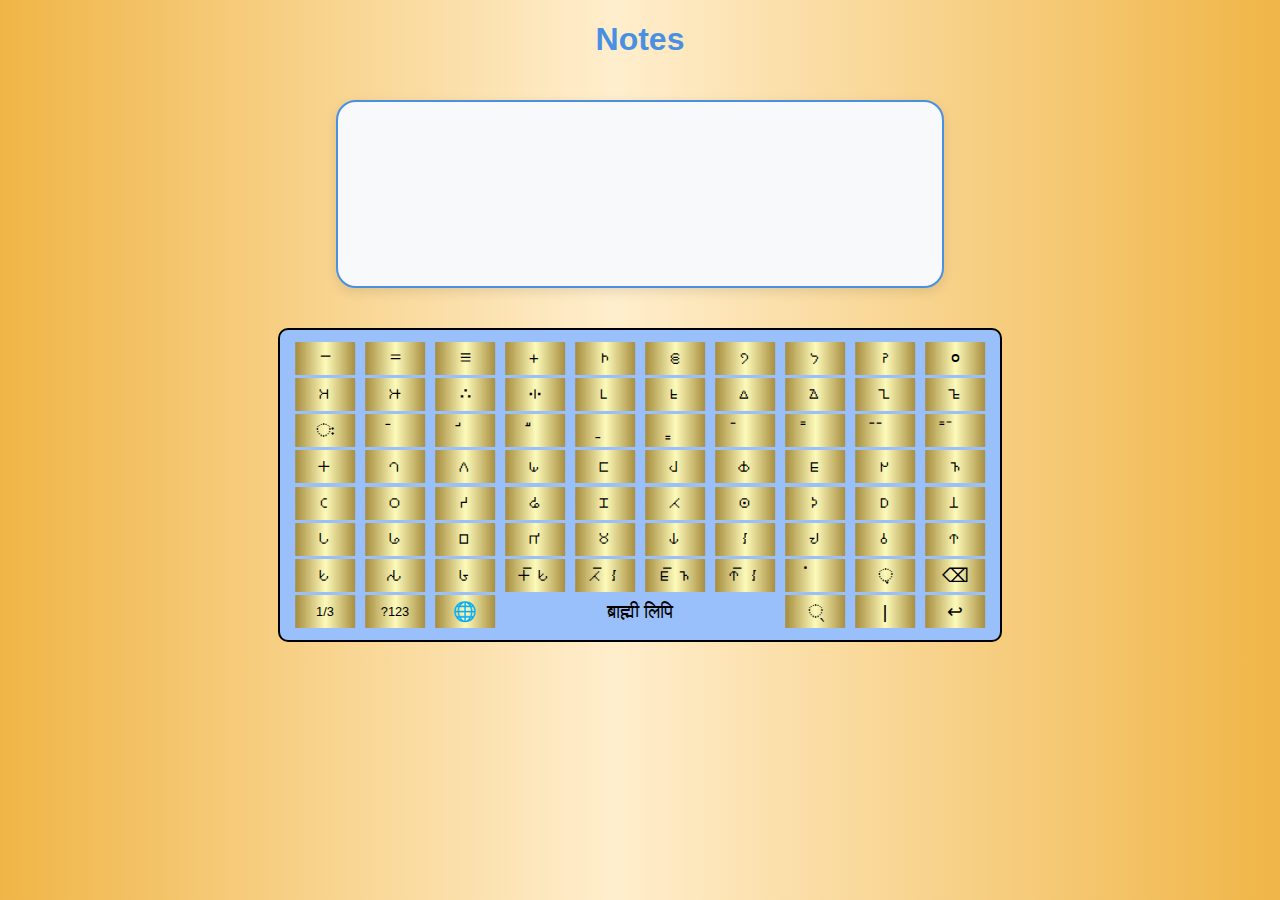
==== commit 656b12a3: "dka" ====
--- a/home.html
+++ b/home.html
@@ -122,14 +122,17 @@
     <button data-char="़">़</button>
     <button data-char="←" class="⌫">⌫</button>
     <!-- Row 6 -->
-    <button data-char="" class="symbol" onclick="toggleKeyboard('keyboard2')">1/3</button>
-    <button data-char="" class="symbol" onclick="showOtherKeyboard()">?123</button>
-    <button data-char="," class="symbol">,</button>
-    <button data-char="" onclick="toggleKeyboard('keyboard6')" class="symbol">🌐</button>
-    <button data-char="space" class="" style="width: 350px;">ब्राह्मी लिपि</button>
-    <button data-char="्" class="">्</button>
-    <button data-char="|">|</button>
-    <button data-char="↩">↩</button>
+    <!-- Row 6 -->
+  <button data-char="" id="onetwothree" onclick="toggleKeyboard('keyboard2')">1/3</button>
+  <button data-char="" class="symbol" id="onetwothree" onclick="showOtherKeyboard()">?123</button>
+  <!-- <button data-char="," class="symbol">,</button> -->
+  <button data-char="" onclick="toggleKeyboard('keyboard6')" class="symbol">🌐</button>
+  <button data-char="space" class="space" >ब्राह्मी लिपि</button>
+
+  <button data-char="्" class="">्</button>
+  <button data-char="|">|</button>
+  <button data-char="↩">↩</button>
+
   </div>
   <div id="otherKeyboard" class="keyboard" style="display: none;">
     <!-- Mockup of other keyboard -->
--- a/styles.css
+++ b/styles.css
@@ -54,33 +54,32 @@
 } */
 
 
-
-
 .keyboard {
   display: flex;
   flex-wrap: wrap;
   max-width: 700px;
-  height: 370px; /* Adjusted for a reasonable button layout */
+  height: 290px; 
   margin: 20px auto;
   gap: 0;
+  align-items: center;
   justify-content: center;
   padding: 10px;
   border: 2px solid black;
   border-radius: 10px;
   background-color: #99C0FB;
   flex-direction: row;
-  overflow: auto; /* Allows scrolling if content exceeds height */
+  overflow: auto;
 }
 
-/* Button Styling */
+
 .keyboard button {
   flex: 1 1 10%;
-  /* max-width: 10%; */
   height: 33px;
+  align-content: stretch;
   width: 33px;
-  padding: 2px;
-  
-  font-size: 1.5rem;
+  padding: 1px;
+  margin: 0px 0px;
+  font-size: 1.2rem;
   text-align: center;
   cursor: pointer;
   background-image: url('img/Brahmi lipi tools symbol_20241103_163634_0000.png');
@@ -94,18 +93,30 @@
   justify-content: center;
 }
 
-/* Hover Effect */
+Hover Effect
 .keyboard button:hover {
     background-color: rgba(209, 209, 209, 0.7); 
 }
 
+.keyboard button.backspace {
+  flex: 1 1 40%; 
+  max-width: 100%;
+  border-radius: 8px;
+  
+}
+
 /* Special Button Styling */
-.keyboard button.space,
-.keyboard button.backspace {
-    flex: 1 1 20%; /* Larger buttons take two slots (20% width each) */
-    max-width: 20%;
+.keyboard button.space{
+    flex: 1 1 40%; 
+    max-width: 290%;
     border-radius: 8px;
-}
+    background-image: url('../Multilingual_Keyboard/img/space_button.png');
+    width: 100px;
+    background-color: transparent;
+
+  } 
+
+
 
 /* Responsive Adjustments */
 @media (max-width: 480px) {
@@ -115,21 +126,21 @@
     }
 
     .keyboard button {
-        height: 33px; /* Reduces button height for smaller screens */
+        height: 33px; 
         font-size: 1.1rem;
     }
-}
+    #onetwothree{
+      width: 40px;
+      
+    } 
+}    
 
-  .symbol {
-    font-size: 24px;
-    padding: 10px 20px;
-    /* color: black; */
-    /* background-color: #f1f1f1; */
-    border: none;
-    border-radius: 5px;
-    cursor: pointer;
-  }
+#onetwothree{
+    font-size: 0.8rem;
+  } 
+
   
+
   .modal {
     display: none; /* Hidden by default */
     position: fixed;
